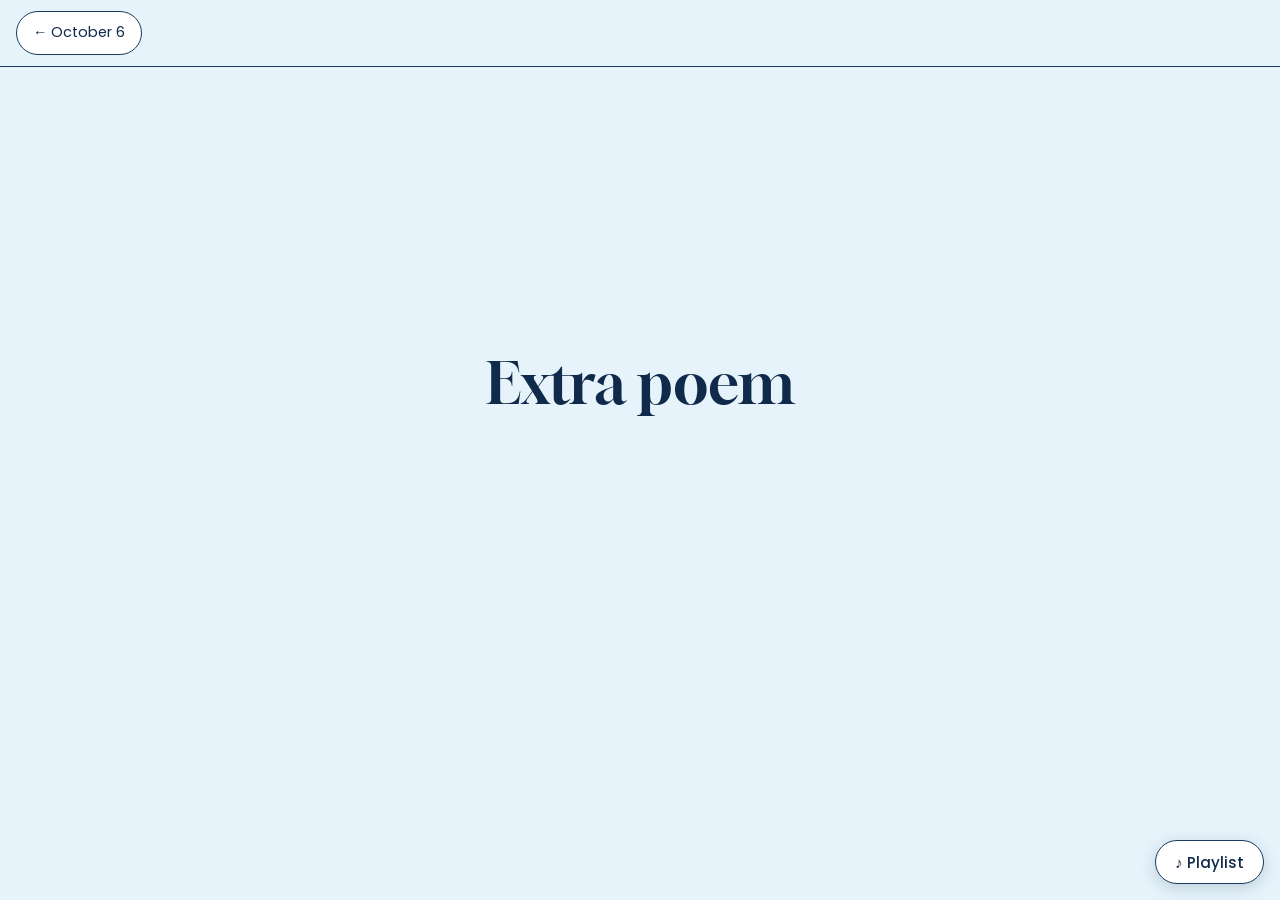
==== Specific date/October 6/sub-website 1.html @ 80ef1200 "Add files via upload" ====
<!DOCTYPE html>
<html lang="en">
<head>
<meta charset="UTF-8">
<meta name="viewport" content="width=device-width, initial-scale=1">
<title>sub-website 1</title>
<link rel="preconnect" href="https://fonts.googleapis.com">
<link rel="preconnect" href="https://fonts.gstatic.com" crossorigin>
<link href="https://fonts.googleapis.com/css2?family=Poppins:wght@400;500&family=Gloock&family=Cormorant+Garamond:ital,wght@1,500&display=swap" rel="stylesheet">
<link rel="stylesheet" href="../../blue.css">
<link rel="stylesheet" href="October 6.css">
<link rel="stylesheet" href="../../music/music.css">
</head>
<body>
<header class="date-bar">
  <a class="back-link" href="index.html">&larr; October 6</a>
</header>
<main class="sub-main"><h1>Extra poem</h1></main>
<script src="../../music/songs-list.js"></script>
<script src="../../music/player-core.js"></script>
<script src="../../music/playlist-store.js"></script>
<script src="../../music/player-ui.js"></script>
</body>
</html>
---- blue.css ----
:root{
  --page-bg:#e6f3fb;
  --card-bg:#ffffff;
  --header-bg:#cfe6f6;
  --ink:#0f2a4a;
  --ink-soft:#3f5f82;
  --line:#1b3a5f;
  --accent:#c8372d;
  --sun:#f6d36b;
}
---- Specific date/October 6/October 6.css ----
/* page layout for date */
*{box-sizing:border-box}
body{margin:0;background:var(--page-bg);color:var(--ink);font-family:Poppins,sans-serif;line-height:1.5}
.date-bar{position:sticky;top:0;z-index:10;display:flex;justify-content:space-between;align-items:center;gap:.6rem;padding:.7rem 1rem;background:var(--page-bg);border-bottom:1px solid var(--line)}
.back-link,.sub-link{display:inline-flex;align-items:center;min-height:44px;padding:0 1rem;border:1px solid var(--line);border-radius:999px;background:var(--card-bg);color:var(--ink);font-size:.9rem;text-decoration:none}
.back-link:hover,.sub-link:hover{border-color:var(--accent);color:var(--accent)}
.date-title{margin:2rem 1rem 1.5rem;text-align:center;text-transform:uppercase;font:400 clamp(2.2rem,9vw,4.2rem)/1.05 Gloock,Georgia,serif}
.art-scroll{display:flex;flex-direction:column;gap:3rem;max-width:760px;margin:0 auto;padding:0 1rem 7rem}
.sub-main{display:grid;place-items:center;min-height:70vh;text-align:center}
.sub-main h1{margin:0;font:400 clamp(2rem,8vw,3.6rem)/1.1 Gloock,Georgia,serif}
---- music/music.css ----
/* floating music button styles */
.music-tab{position:fixed;right:1rem;bottom:1rem;z-index:30;min-height:44px;padding:0 1.2rem;border:1px solid var(--line);border-radius:999px;background:var(--card-bg);color:var(--ink);font:500 .95rem Poppins,sans-serif;cursor:pointer;box-shadow:0 4px 16px rgba(15,42,74,.18)}
.music-tab:hover{border-color:var(--accent);color:var(--accent)}
.music-panel{position:fixed;right:1rem;bottom:4.4rem;z-index:29;width:400px;max-width:calc(100vw - 2rem);max-height:70vh;overflow-y:auto;padding:1.2rem;background:var(--card-bg);color:var(--ink);border:1px solid var(--line);border-radius:14px;box-shadow:0 12px 36px rgba(15,42,74,.25);font-family:Poppins,sans-serif;opacity:0;transform:translateY(10px);pointer-events:none;transition:opacity .2s,transform .2s}
.music-panel.open{opacity:1;transform:none;pointer-events:auto}
.music-panel h3{margin:0 0 .8rem;font:400 1.3rem Gloock,Georgia,serif}
.music-panel h4{margin:0 0 .5rem;color:var(--ink-soft);font-size:.78rem;letter-spacing:.08em;text-transform:uppercase}
.volume-control{display:flex;align-items:center;gap:.6rem;margin-bottom:1rem}
.volume-control input{flex:1;accent-color:var(--accent)}
.music-columns{display:grid;grid-template-columns:1fr 1fr;gap:1rem}
.track-row{display:flex;align-items:center;gap:.4rem;padding:.4rem 0;border-top:1px solid var(--header-bg)}
.track-row.playing .track-name{color:var(--accent);font-weight:500}
.track-row.dragging{opacity:.4}
[data-list="playlist"] .track-row{cursor:grab}
.track-name{flex:1;min-width:0;overflow:hidden;white-space:nowrap;text-overflow:ellipsis;font-size:.8rem}
.track-play,.track-action{flex:none;width:2rem;height:2rem;border:1px solid var(--line);border-radius:50%;background:none;color:var(--ink);cursor:pointer}
.track-play:hover,.track-action:hover{border-color:var(--accent);color:var(--accent)}
.empty-note{margin:0;color:var(--ink-soft);font-size:.8rem}
.music-note{margin:1rem 0 0;color:var(--ink-soft);font-size:.75rem}
.music-note a{color:var(--accent)}
@media(max-width:520px){.music-columns{grid-template-columns:1fr}}
@media(pointer:coarse){.track-play,.track-action{width:2.6rem;height:2.6rem}}
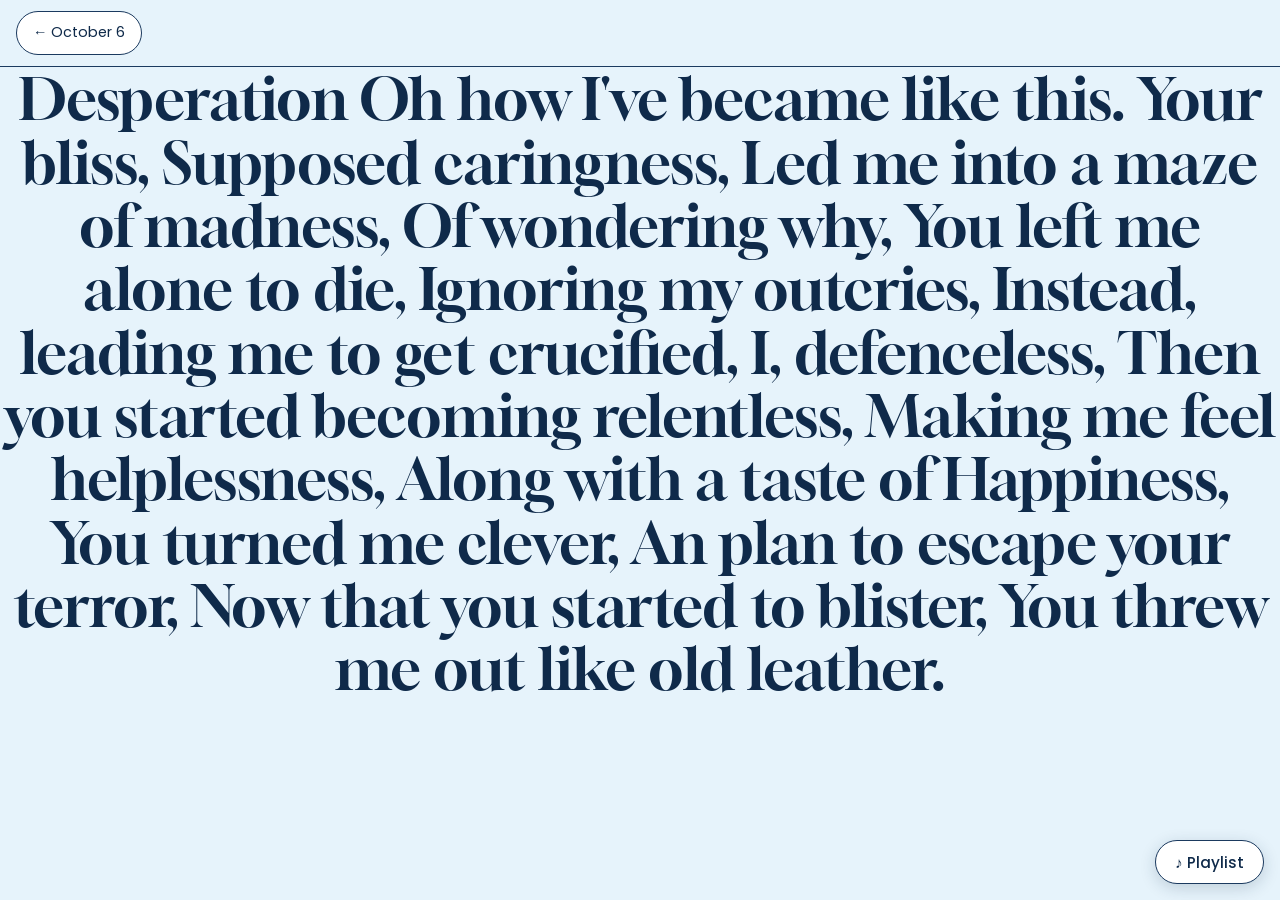
==== commit 9136c97c: "Update sub-website 1.html" ====
--- a/Specific date/October 6/sub-website 1.html
+++ b/Specific date/October 6/sub-website 1.html
@@ -15,7 +15,27 @@
 <header class="date-bar">
   <a class="back-link" href="index.html">&larr; October 6</a>
 </header>
-<main class="sub-main"><h1>Extra poem</h1></main>
+<main class="sub-main"><h1>Desperation
+
+Oh how I've became like this.
+Your bliss,
+Supposed caringness,
+Led me into a maze of madness,
+
+Of wondering why,
+You left me alone to die,
+Ignoring my outcries,
+Instead, leading me to get crucified,
+
+I, defenceless,
+Then you started becoming relentless,
+Making me feel helplessness,
+Along with a taste of Happiness,
+
+You turned me clever,
+An plan to escape your terror,
+Now that you started to blister,
+You threw me out like old leather.</h1></main>
 <script src="../../music/songs-list.js"></script>
 <script src="../../music/player-core.js"></script>
 <script src="../../music/playlist-store.js"></script>
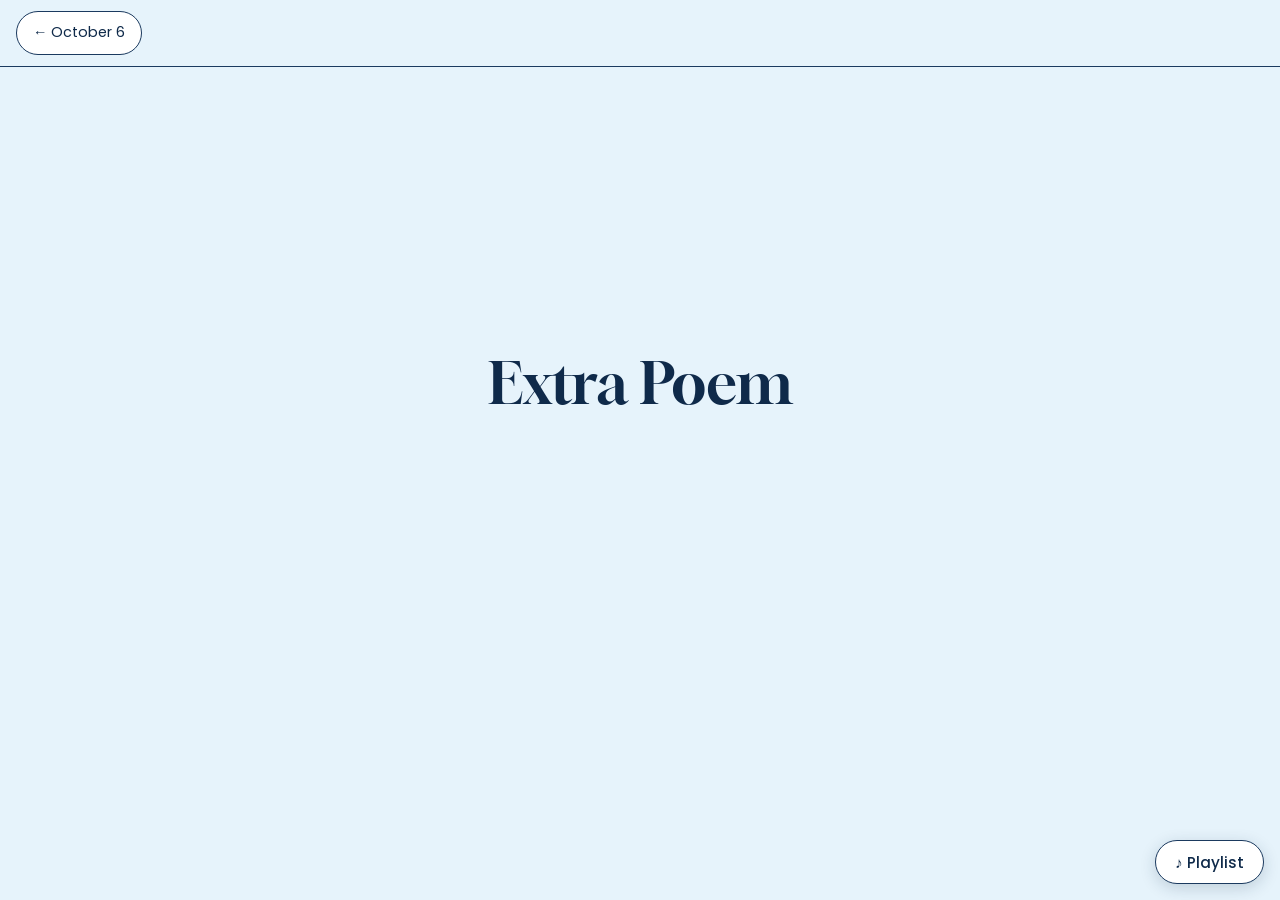
==== commit 2cf099a0: "Update sub-website 1.html" ====
--- a/Specific date/October 6/sub-website 1.html
+++ b/Specific date/October 6/sub-website 1.html
@@ -15,27 +15,7 @@
 <header class="date-bar">
   <a class="back-link" href="index.html">&larr; October 6</a>
 </header>
-<main class="sub-main"><h1>Desperation
-
-Oh how I've became like this.
-Your bliss,
-Supposed caringness,
-Led me into a maze of madness,
-
-Of wondering why,
-You left me alone to die,
-Ignoring my outcries,
-Instead, leading me to get crucified,
-
-I, defenceless,
-Then you started becoming relentless,
-Making me feel helplessness,
-Along with a taste of Happiness,
-
-You turned me clever,
-An plan to escape your terror,
-Now that you started to blister,
-You threw me out like old leather.</h1></main>
+<main class="sub-main"><h1>Extra Poem</h1></main>
 <script src="../../music/songs-list.js"></script>
 <script src="../../music/player-core.js"></script>
 <script src="../../music/playlist-store.js"></script>
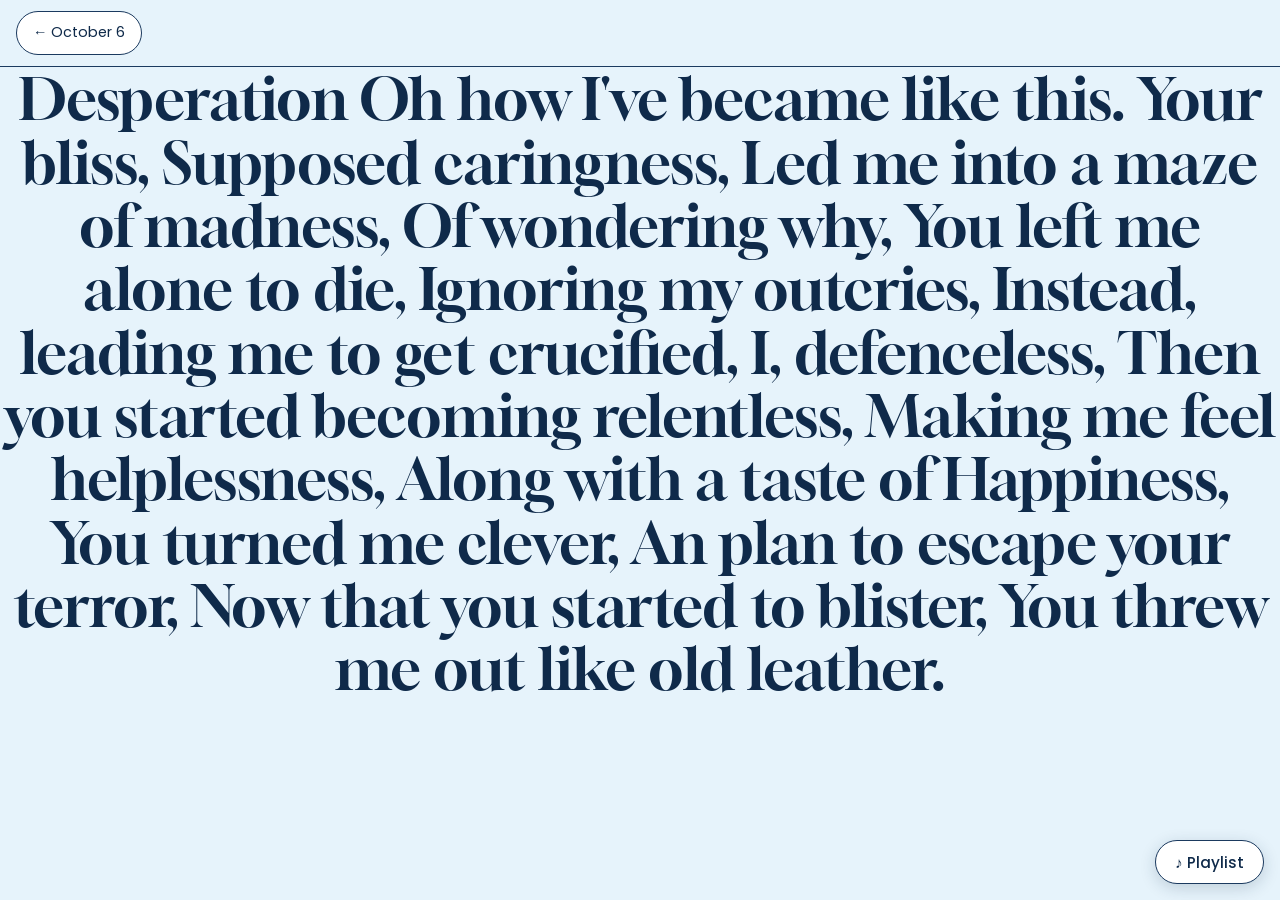
==== commit cfe031e5: "Update sub-website 1.html" ====
--- a/Specific date/October 6/sub-website 1.html
+++ b/Specific date/October 6/sub-website 1.html
@@ -15,7 +15,27 @@
 <header class="date-bar">
   <a class="back-link" href="index.html">&larr; October 6</a>
 </header>
-<main class="sub-main"><h1>Extra Poem</h1></main>
+<main class="sub-main"><h1>Desperation
+
+Oh how I've became like this.
+Your bliss,
+Supposed caringness,
+Led me into a maze of madness,
+
+Of wondering why,
+You left me alone to die,
+Ignoring my outcries,
+Instead, leading me to get crucified,
+
+I, defenceless,
+Then you started becoming relentless,
+Making me feel helplessness,
+Along with a taste of Happiness,
+
+You turned me clever,
+An plan to escape your terror,
+Now that you started to blister,
+You threw me out like old leather.</h1></main>
 <script src="../../music/songs-list.js"></script>
 <script src="../../music/player-core.js"></script>
 <script src="../../music/playlist-store.js"></script>
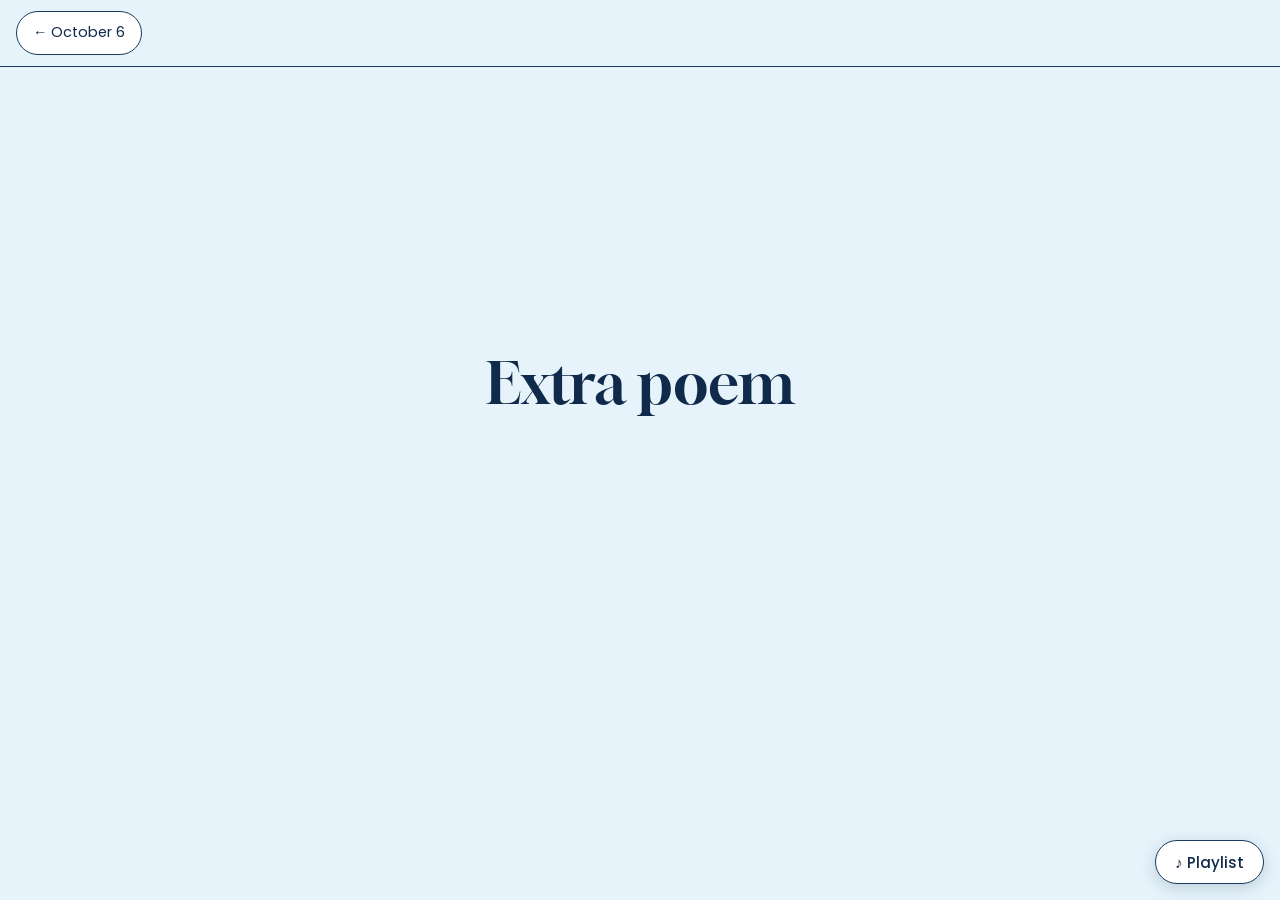
==== commit f738cec9: "Update sub-website 1.html" ====
--- a/Specific date/October 6/sub-website 1.html
+++ b/Specific date/October 6/sub-website 1.html
@@ -15,27 +15,7 @@
 <header class="date-bar">
   <a class="back-link" href="index.html">&larr; October 6</a>
 </header>
-<main class="sub-main"><h1>Desperation
-
-Oh how I've became like this.
-Your bliss,
-Supposed caringness,
-Led me into a maze of madness,
-
-Of wondering why,
-You left me alone to die,
-Ignoring my outcries,
-Instead, leading me to get crucified,
-
-I, defenceless,
-Then you started becoming relentless,
-Making me feel helplessness,
-Along with a taste of Happiness,
-
-You turned me clever,
-An plan to escape your terror,
-Now that you started to blister,
-You threw me out like old leather.</h1></main>
+<main class="sub-main"><h1>Extra poem</h1></main>
 <script src="../../music/songs-list.js"></script>
 <script src="../../music/player-core.js"></script>
 <script src="../../music/playlist-store.js"></script>
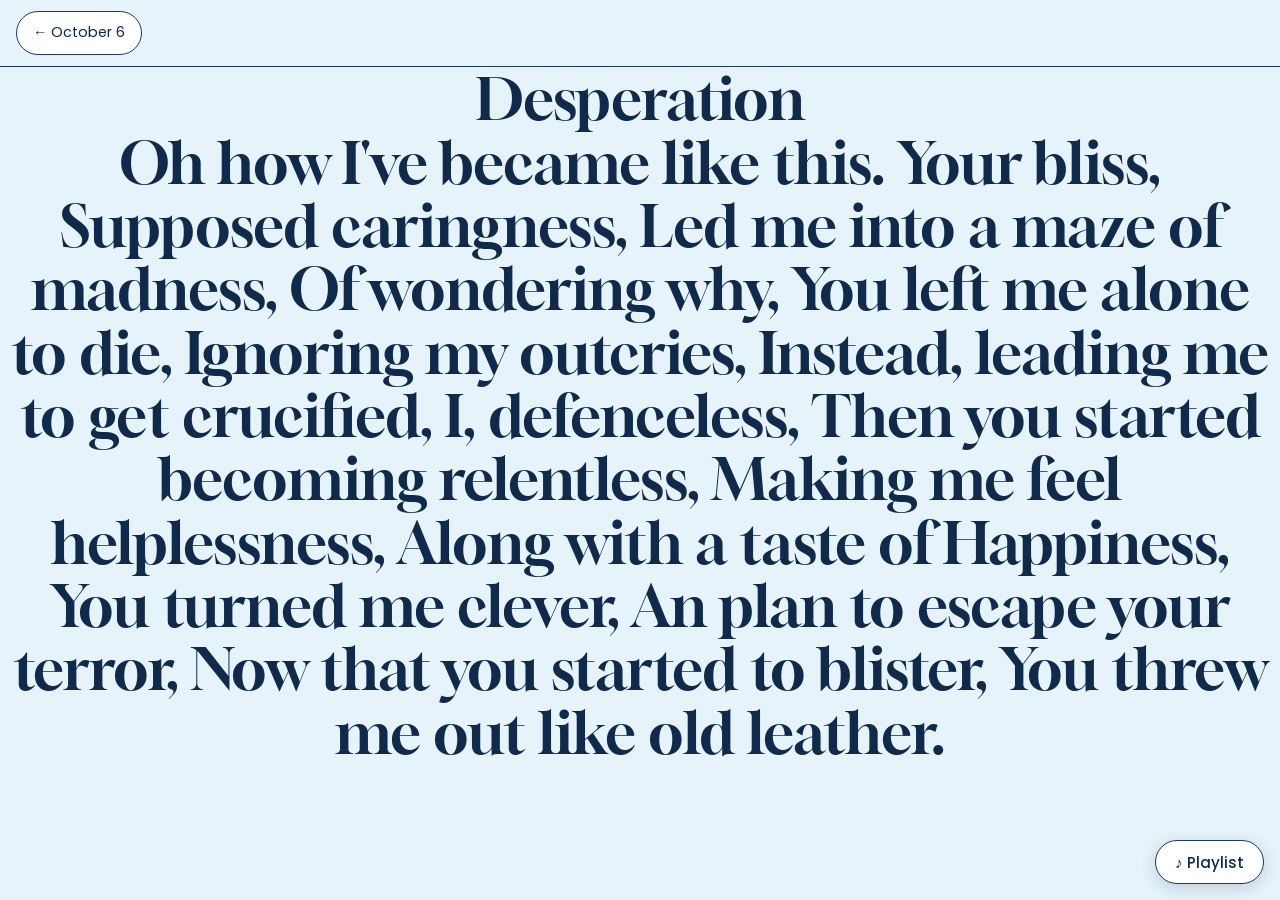
==== commit 7e55d8fa: "Update sub-website 1.html" ====
--- a/Specific date/October 6/sub-website 1.html
+++ b/Specific date/October 6/sub-website 1.html
@@ -3,7 +3,7 @@
 <head>
 <meta charset="UTF-8">
 <meta name="viewport" content="width=device-width, initial-scale=1">
-<title>sub-website 1</title>
+<title>Poem 1</title>
 <link rel="preconnect" href="https://fonts.googleapis.com">
 <link rel="preconnect" href="https://fonts.gstatic.com" crossorigin>
 <link href="https://fonts.googleapis.com/css2?family=Poppins:wght@400;500&family=Gloock&family=Cormorant+Garamond:ital,wght@1,500&display=swap" rel="stylesheet">
@@ -15,7 +15,27 @@
 <header class="date-bar">
   <a class="back-link" href="index.html">&larr; October 6</a>
 </header>
-<main class="sub-main"><h1>Extra poem</h1></main>
+<main class="sub-main"><h1>Desperation
+<br>
+Oh how I've became like this.
+Your bliss,
+Supposed caringness,
+Led me into a maze of madness,
+
+Of wondering why,
+You left me alone to die,
+Ignoring my outcries,
+Instead, leading me to get crucified,
+
+I, defenceless,
+Then you started becoming relentless,
+Making me feel helplessness,
+Along with a taste of Happiness,
+
+You turned me clever,
+An plan to escape your terror,
+Now that you started to blister,
+You threw me out like old leather.</h1></main>
 <script src="../../music/songs-list.js"></script>
 <script src="../../music/player-core.js"></script>
 <script src="../../music/playlist-store.js"></script>
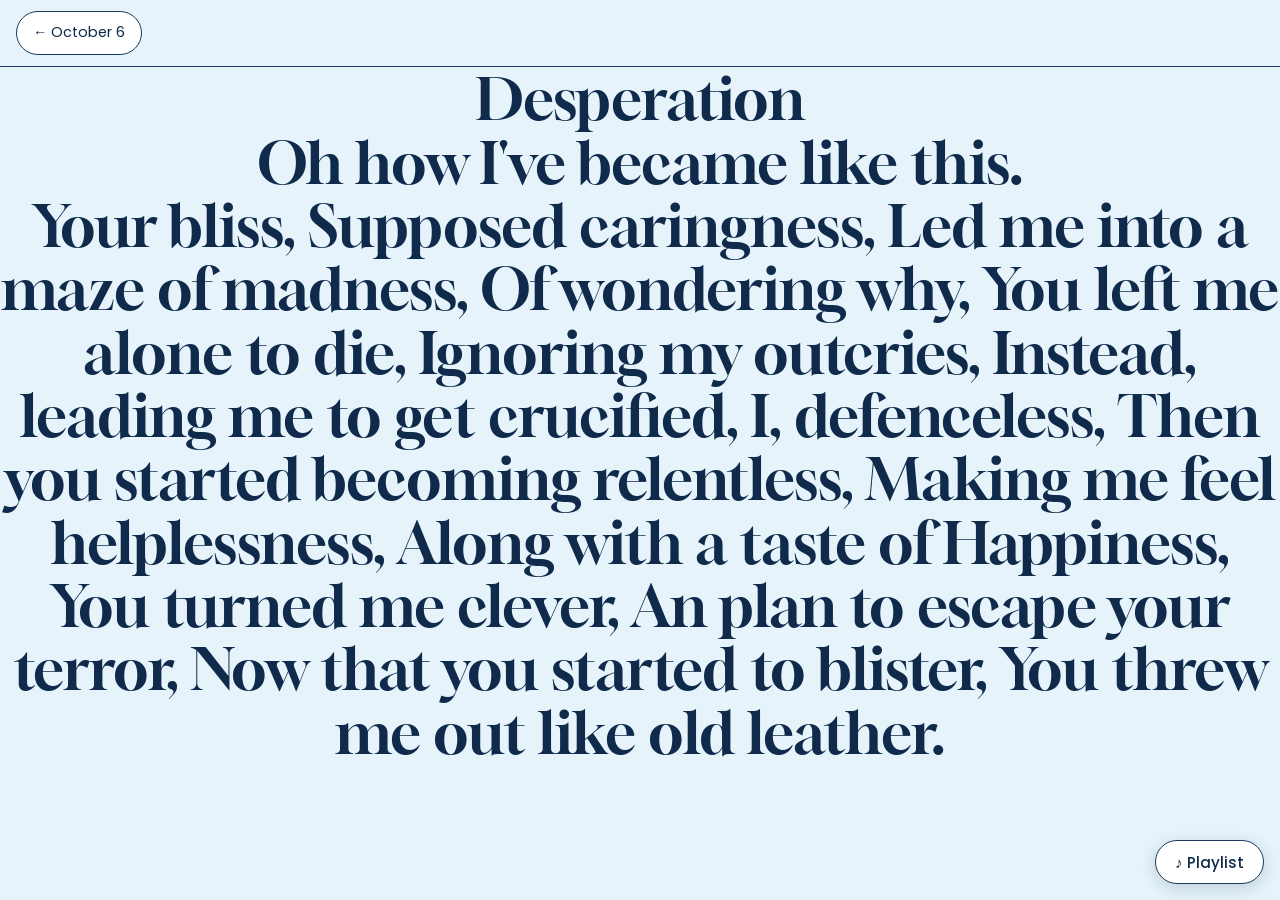
==== commit 1ab18c20: "Update sub-website 1.html" ====
--- a/Specific date/October 6/sub-website 1.html
+++ b/Specific date/October 6/sub-website 1.html
@@ -18,6 +18,7 @@
 <main class="sub-main"><h1>Desperation
 <br>
 Oh how I've became like this.
+<br>
 Your bliss,
 Supposed caringness,
 Led me into a maze of madness,
